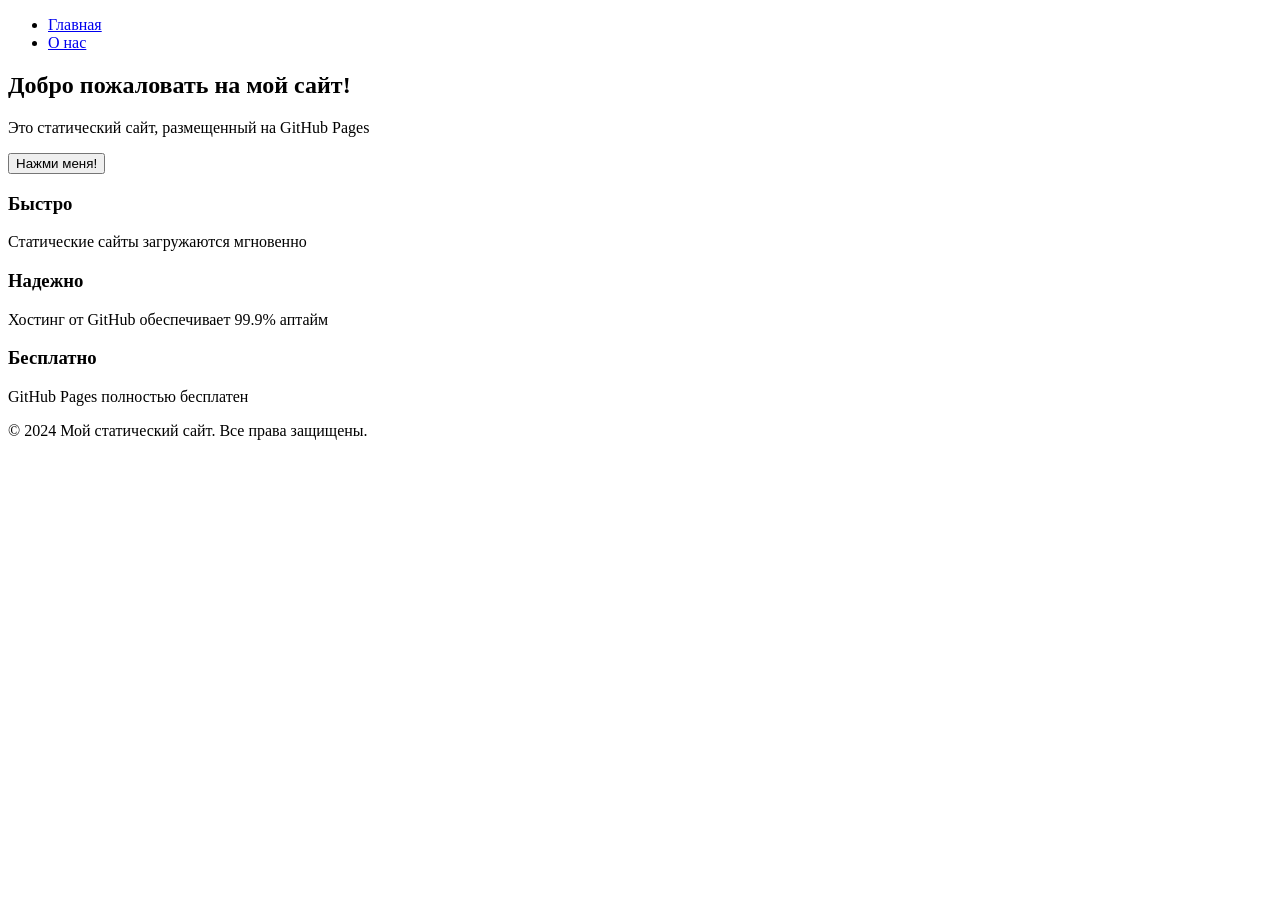
==== index.html @ 5c8ea0f8 "Update index.html" ====
<!DOCTYPE html>
<html lang="ru">
<head>
<meta charset="UTF-8">
<meta name="viewport" content="width=device-width, initial-scale=1.0">
<title>Мой статический сайт</title>
<link rel="stylesheet" href="css/style.css">
</head>
<body>
<header>
<nav>
<ul>
<li><a href="index.html">Главная</a></li>
<li><a href="about.html">О нас</a></li>
</ul>
</nav>
</header>
<main>
<section class="hero">
<h1>Добро пожаловать на мой сайт!</h1>
<p>Это статический сайт, размещенный на GitHub Pages</p>
<button id="cta-button">Нажми меня!</button>
</section>
<section class="features">
<div class="feature">
<h3>Быстро</h3>
<p>Статические сайты загружаются мгновенно</p>
</div>
<div class="feature">
<h3>Надежно</h3>
<p>Хостинг от GitHub обеспечивает 99.9% аптайм</p>
</div>
<div class="feature">
<h3>Бесплатно</h3>
<p>GitHub Pages полностью бесплатен</p>
</div>
</section>
</main>
<footer>
</footer>
<p>&copy; 2024 Мой статический сайт. Все права защищены.</p>
<script src="js/script.js"></script>
</body>
</html>
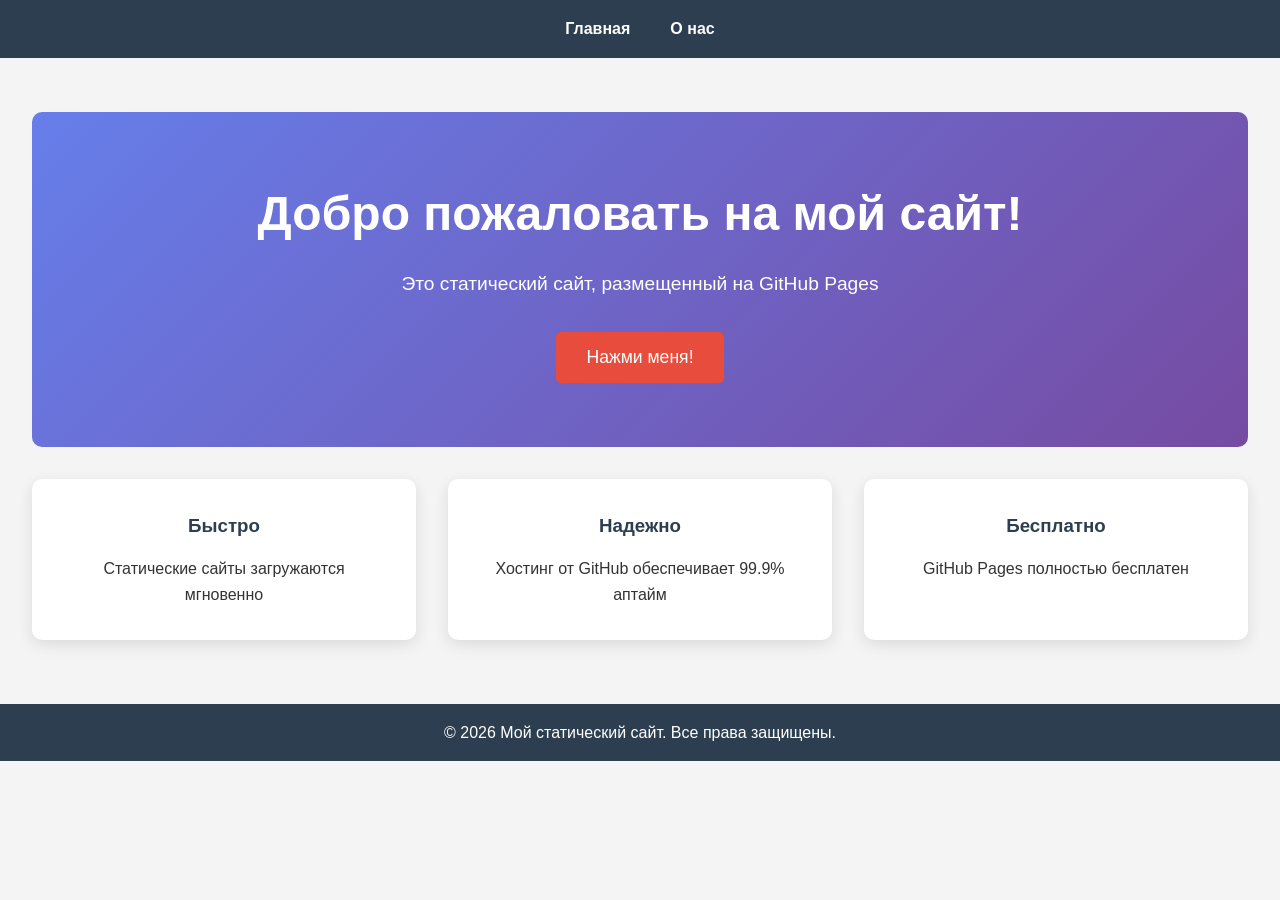
==== commit be61511b: "footer fix" ====
--- a/index.html
+++ b/index.html
@@ -1,44 +1,44 @@
 <!DOCTYPE html>
 <html lang="ru">
-<head>
-<meta charset="UTF-8">
-<meta name="viewport" content="width=device-width, initial-scale=1.0">
-<title>Мой статический сайт</title>
-<link rel="stylesheet" href="css/style.css">
-</head>
-<body>
-<header>
-<nav>
-<ul>
-<li><a href="index.html">Главная</a></li>
-<li><a href="about.html">О нас</a></li>
-</ul>
-</nav>
-</header>
-<main>
-<section class="hero">
-<h1>Добро пожаловать на мой сайт!</h1>
-<p>Это статический сайт, размещенный на GitHub Pages</p>
-<button id="cta-button">Нажми меня!</button>
-</section>
-<section class="features">
-<div class="feature">
-<h3>Быстро</h3>
-<p>Статические сайты загружаются мгновенно</p>
-</div>
-<div class="feature">
-<h3>Надежно</h3>
-<p>Хостинг от GitHub обеспечивает 99.9% аптайм</p>
-</div>
-<div class="feature">
-<h3>Бесплатно</h3>
-<p>GitHub Pages полностью бесплатен</p>
-</div>
-</section>
-</main>
-<footer>
-</footer>
-<p>&copy; 2024 Мой статический сайт. Все права защищены.</p>
-<script src="js/script.js"></script>
-</body>
+  <head>
+    <meta charset="UTF-8" />
+    <meta name="viewport" content="width=device-width, initial-scale=1.0" />
+    <title>Мой статический сайт</title>
+    <link rel="stylesheet" href="css/style.css" />
+  </head>
+  <body>
+    <header>
+      <nav>
+        <ul>
+          <li><a href="index.html">Главная</a></li>
+          <li><a href="about.html">О нас</a></li>
+        </ul>
+      </nav>
+    </header>
+    <main>
+      <section class="hero">
+        <h1>Добро пожаловать на мой сайт!</h1>
+        <p>Это статический сайт, размещенный на GitHub Pages</p>
+        <button id="cta-button">Нажми меня!</button>
+      </section>
+      <section class="features">
+        <div class="feature">
+          <h3>Быстро</h3>
+          <p>Статические сайты загружаются мгновенно</p>
+        </div>
+        <div class="feature">
+          <h3>Надежно</h3>
+          <p>Хостинг от GitHub обеспечивает 99.9% аптайм</p>
+        </div>
+        <div class="feature">
+          <h3>Бесплатно</h3>
+          <p>GitHub Pages полностью бесплатен</p>
+        </div>
+      </section>
+    </main>
+    <footer>
+      <p>&copy; 2024 Мой статический сайт. Все права защищены.</p>
+    </footer>
+    <script src="js/script.js"></script>
+  </body>
 </html>
--- a/css/style.css
+++ b/css/style.css
@@ -0,0 +1,139 @@
+/* Reset и базовые стили */
+* {
+  margin: 0;
+  padding: 0;
+  box-sizing: border-box;
+}
+body {
+  font-family: "Arial", sans-serif;
+  line-height: 1.6;
+  color: #333;
+  background-color: #f4f4f4;
+}
+/* Header */
+header {
+  background: #2c3e50;
+  color: white;
+  padding: 1rem 0;
+  position: fixed;
+  width: 100%;
+  top: 0;
+  z-index: 1000;
+}
+nav ul {
+  list-style: none;
+  display: flex;
+  justify-content: center;
+}
+nav ul li {
+  margin: 0 20px;
+}
+nav ul li a {
+  color: white;
+  text-decoration: none;
+  font-weight: bold;
+  transition: color 0.3s;
+}
+nav ul li a:hover {
+  color: #3498db;
+}
+/* Main content */
+main {
+  margin-top: 80px;
+  padding: 2rem;
+}
+/* Hero section */
+.hero {
+  text-align: center;
+  padding: 4rem 0;
+  background: linear-gradient(135deg, #667eea 0%, #764ba2 100%);
+  color: white;
+  border-radius: 10px;
+  margin-bottom: 2rem;
+}
+.hero h1 {
+  font-size: 3rem;
+  margin-bottom: 1rem;
+}
+.hero p {
+  font-size: 1.2rem;
+  margin-bottom: 2rem;
+}
+#cta-button {
+  background: #e74c3c;
+  color: white;
+  border: none;
+  padding: 15px 30px;
+  font-size: 1.1rem;
+  border-radius: 5px;
+  cursor: pointer;
+  transition: background 0.3s;
+}
+#cta-button:hover {
+  background: #c0392b;
+}
+/* Features section */
+.features {
+  display: grid;
+  grid-template-columns: repeat(auto-fit, minmax(300px, 1fr));
+  gap: 2rem;
+  margin-top: 2rem;
+}
+.feature {
+  background: white;
+  padding: 2rem;
+  border-radius: 10px;
+  box-shadow: 0 5px 15px rgba(0, 0, 0, 0.1);
+  text-align: center;
+  transition: transform 0.3s;
+}
+.feature:hover {
+  transform: translateY(-5px);
+}
+.feature h3 {
+  color: #2c3e50;
+  margin-bottom: 1rem;
+}
+/* About page styles */
+.about {
+  max-width: 800px;
+  margin: 0 auto;
+  background: white;
+  padding: 2rem;
+  border-radius: 10px;
+  box-shadow: 0 5px 15px rgba(0, 0, 0, 0.1);
+}
+.team {
+  margin-top: 2rem;
+}
+.team-member {
+  background: #f8f9fa;
+  padding: 1rem;
+  margin: 1rem 0;
+  border-radius: 5px;
+  border-left: 4px solid #3498db;
+}
+/* Footer */
+footer {
+  background: #2c3e50;
+  color: white;
+  text-align: center;
+  padding: 1rem 0;
+  margin-top: 2rem;
+}
+/* Responsive design */
+@media (max-width: 768px) {
+  nav ul {
+    flex-direction: column;
+    align-items: center;
+  }
+  nav ul li {
+    margin: 10px 0;
+  }
+  .hero h1 {
+    font-size: 2rem;
+  }
+  main {
+    padding: 1rem;
+  }
+}
